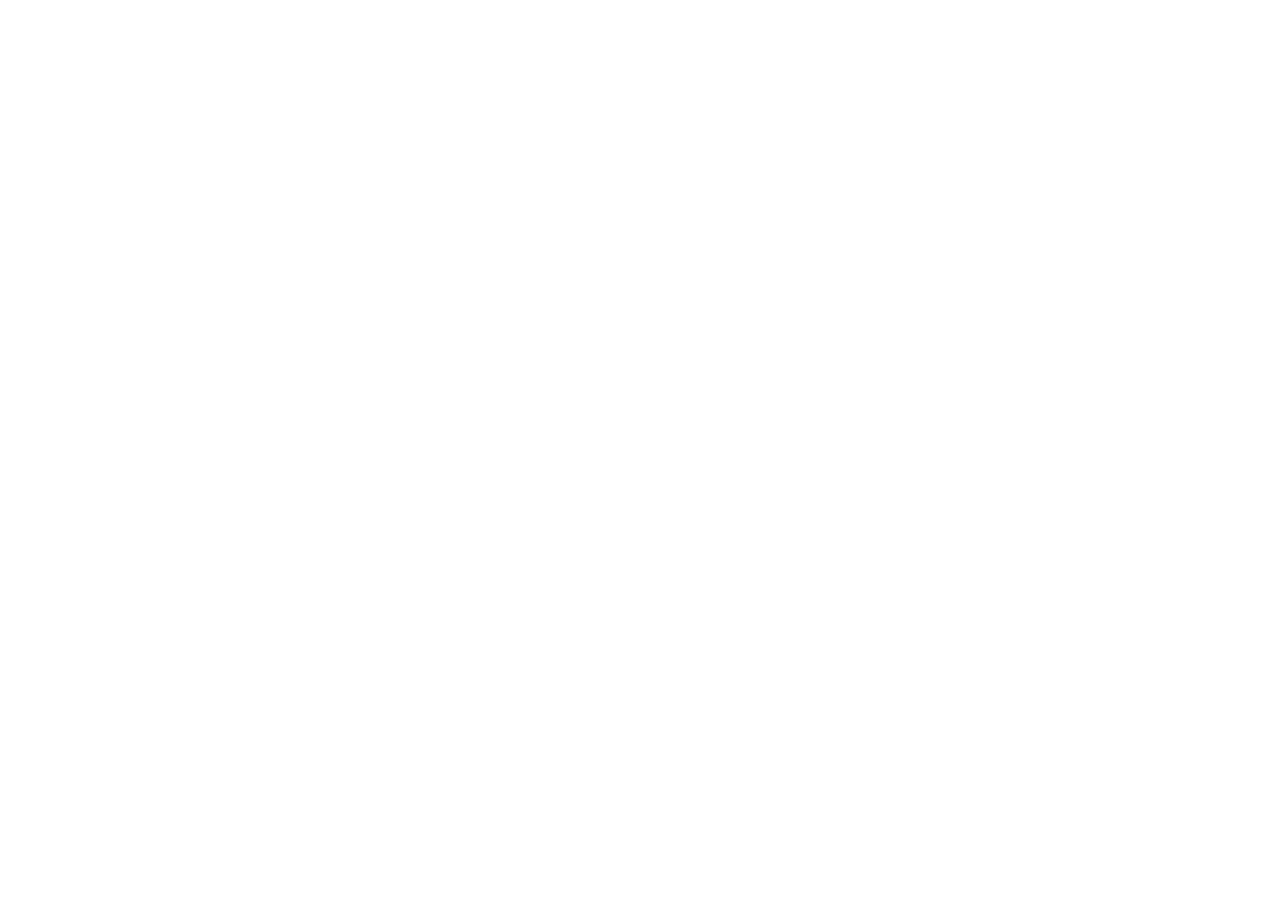
==== index.html @ ecea60c1 "created html and css files" ====
<!DOCTYPE html>
<html lang="en-US">


<head>
    <link rel="stylesheet" href="layout.css">
    <title>My First Website</title>
    <meta charset="UTF-8">
</head>

<body>






















</body>
</html>
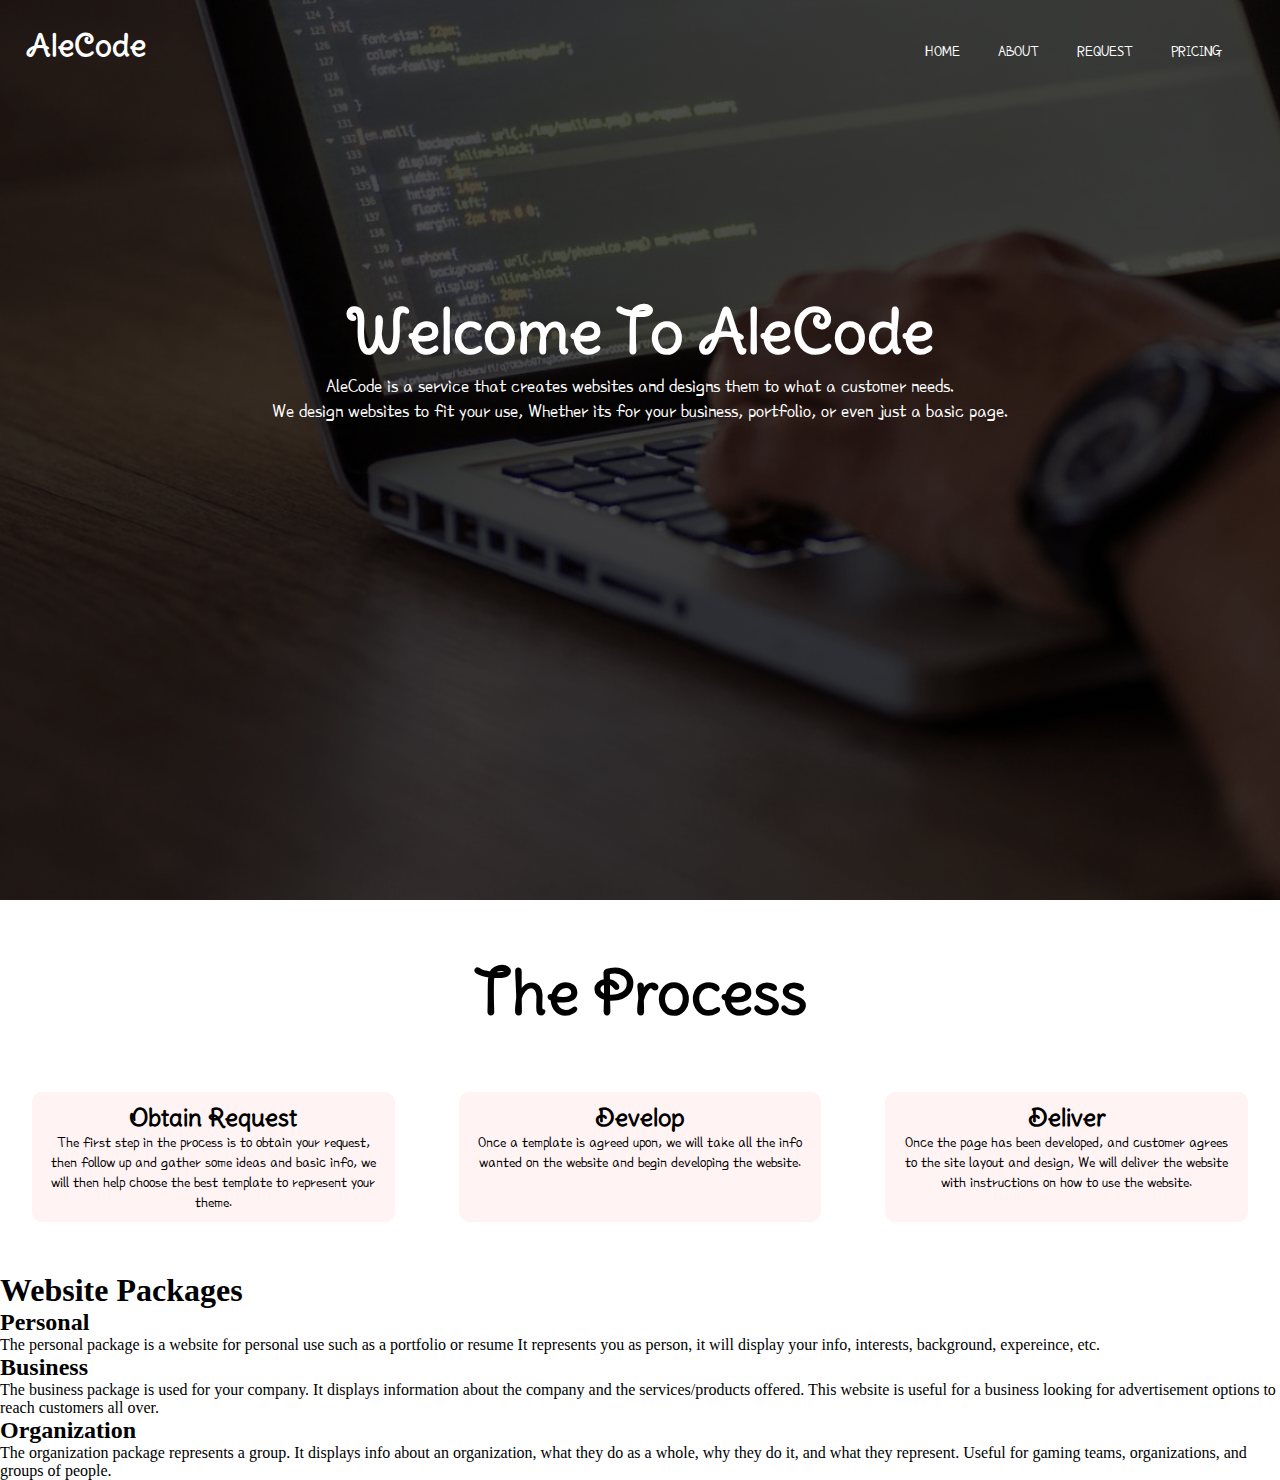
==== commit 0ebe03da: "created first half of index page and added css" ====
--- a/index.html
+++ b/index.html
@@ -1,14 +1,89 @@
 <!DOCTYPE html>
-<html lang="en-US">
+<html lang="en">
 
 
 <head>
     <link rel="stylesheet" href="layout.css">
     <title>My First Website</title>
     <meta charset="UTF-8">
+    <meta name="viewport" content="width=device-width, initial-scale=1.0">
+    <link rel="preconnect" href="https://fonts.googleapis.com">
+    <link rel="preconnect" href="https://fonts.gstatic.com" crossorigin>
+    <link href="https://fonts.googleapis.com/css2?family=Delius+Swash+Caps&display=swap" rel="stylesheet">
+    <link rel="preconnect" href="https://fonts.googleapis.com">
+    <link rel="preconnect" href="https://fonts.gstatic.com" crossorigin>
+    <link href="https://fonts.googleapis.com/css2?family=Poor+Story&display=swap" rel="stylesheet">
 </head>
 
 <body>
+    <section class="head-nav">
+        <nav>
+                <h1>AleCode</h1>
+            <div class="nav-links">
+                <ul>
+                    <li><a href="#">HOME</a></li>
+                    <li><a href="#">ABOUT</a></li>
+                    <li><a href="#">REQUEST</a></li>
+                    <li><a href="#">PRICING</a></li>
+                </ul>
+            </div>
+        </nav>
+            <div class="header-text">
+                <h1>Welcome To AleCode</h1>
+                <p> AleCode is a service that creates websites and designs them to what a customer needs.<br>
+                    We design websites to fit your use, Whether its for your business, portfolio, or even just a basic page.
+                </p>
+            </div>
+    </section>
+
+    <section class="process-body">
+
+            <h1>The Process</h1>
+        <div class="row">
+            <div class="the-options">
+                <h2>Obtain Request</h2>
+                <p>The first step in the process is to obtain your request, then follow up and gather some ideas and basic info,
+                    we will then help choose the best template to represent your theme.
+                </p>
+            </div>
+            <div class="the-options">
+                <h2>Develop</h2>
+                <p>Once a template is agreed upon, we will take all the info wanted on the website and begin developing the website.
+                </p>
+            </div>
+            <div class="the-options">
+                <h2>Deliver</h2>
+                <p>Once the page has been developed, and customer agrees to the site layout and design, We will deliver the website
+                    with instructions on how to use the website.
+                </p>
+            </div>
+
+        </div>
+    </section>
+
+    <section class="website-packages">
+        <h1>Website Packages</h1>
+        <div class="pack-row">
+            <div class="packages">
+                <h2>Personal</h2>
+                <p>The personal package is a website for personal use such as a portfolio or resume It represents you as person,
+                    it will display your info, interests, background, expereince, etc.
+                </p>
+            </div>
+            <div class="packages">
+                <h2>Business</h2>
+                <p>The business package is used for your company. It displays information about the company and the services/products
+                    offered. This website is useful for a business looking for advertisement options to reach customers all over.
+                </p>
+            </div>
+            <div class="packages">
+                <h2>Organization</h2>
+                <p>The organization package represents a group. It displays info about an organization, what they do as a whole,
+                    why they do it, and what they represent. Useful for gaming teams, organizations, and groups of people.
+                </p>
+            </div>
+        </div>
+    </section>
 
 
 
--- a/layout.css
+++ b/layout.css
@@ -0,0 +1,92 @@
+* {
+    margin: 0;
+    padding: 0;
+}
+
+.head-nav {
+    min-height: 100vh;
+    width: 100%;
+    background-image: linear-gradient(rgba(0,0,0,0.7), rgba(0,0,0,0.7)), url(coding-bg.png);
+    background-size: cover;
+    background-position: center;
+    position: relative;
+}
+
+nav {
+    display: flex;
+    justify-content: space-between;
+    padding: 2%;
+    margin-right: 10px;
+}
+nav h1 {
+    font-size: 30px;
+    font-family: 'Delius Swash Caps', cursive;
+    color: white;
+}
+.nav-links ul li {
+    list-style: none;
+    display: inline-block;
+    padding: 8px 12px;
+    margin-top: 7px;
+    margin-right: 10px;
+    position: relative;
+}
+.nav-links ul li a {
+    color: white;
+    text-decoration: none;
+    font-family: 'Poor Story', cursive;
+    transition: 1s;
+}
+.nav-links ul li a:hover {
+    font-size: 25px;
+}
+.header-text h1 {
+    color: white;
+    font-size: 60px;
+    display: flex;
+    justify-content: center;
+    position: relative;
+    margin-top: 200px;
+    font-family: 'Delius Swash Caps', cursive;
+}
+.header-text p {
+    color: white;
+    font-size: 20px;
+    font-family: 'Poor Story', cursive;
+    text-align: center;
+    padding-top: 5px;
+}
+.process-body h1 {
+    text-align: center;
+    font-size: 60px;
+    font-family: 'Delius Swash Caps', cursive;
+    margin-top: 55px;
+    margin-bottom: 30px;
+}
+.row {
+    display: flex;
+    justify-content: space-between;
+
+}
+.the-options {
+    background-color: #fff3f3;
+    margin: 2em;
+    padding: 10px 12px;
+    flex-basis: 30%;
+    border-radius: 10px;
+    margin-bottom: 50px;
+    box-sizing: border-box;
+    transition: 1s;
+
+}
+.the-options h2 {
+    text-align: center;
+    font-family: 'Delius Swash Caps', cursive;
+}
+.the-options p {
+    text-align: center;
+    font-family: 'Poor Story', cursive;
+}
+.the-options:hover {
+    box-shadow: 0 0 20px 0px rgba(0,0,0,0.7);
+}
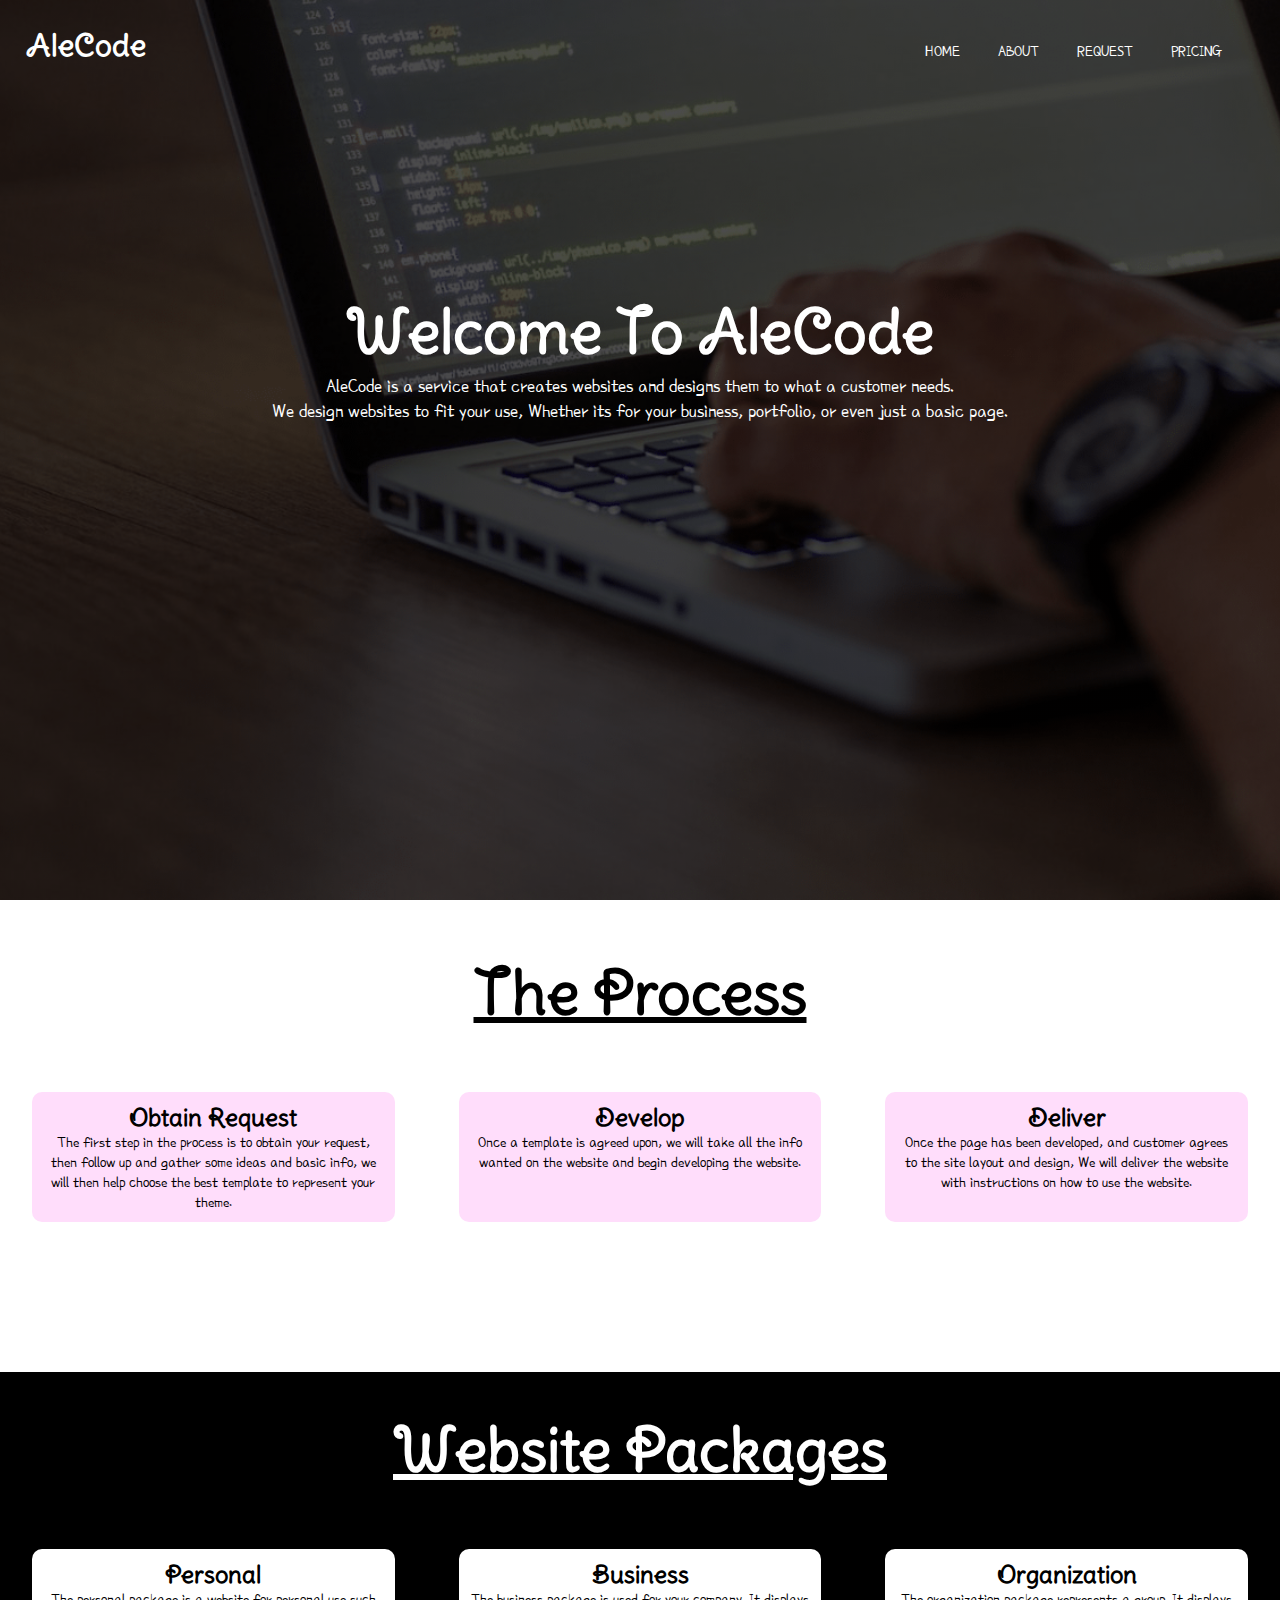
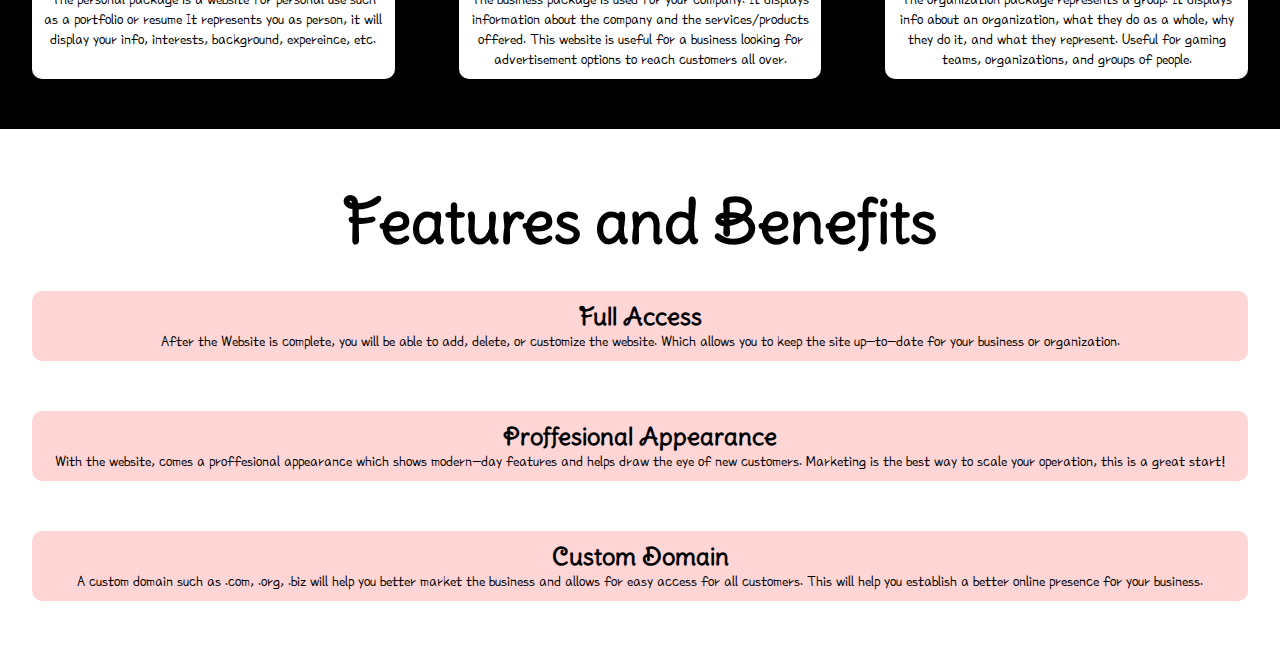
==== commit b218ac96: "Created pages, added content to index and About page" ====
--- a/index.html
+++ b/index.html
@@ -21,10 +21,10 @@
                 <h1>AleCode</h1>
             <div class="nav-links">
                 <ul>
-                    <li><a href="#">HOME</a></li>
-                    <li><a href="#">ABOUT</a></li>
-                    <li><a href="#">REQUEST</a></li>
-                    <li><a href="#">PRICING</a></li>
+                    <li><a href="index.html">HOME</a></li>
+                    <li><a href="html/about.html">ABOUT</a></li>
+                    <li><a href="html/request.html">REQUEST</a></li>
+                    <li><a href="html/pricing.html">PRICING</a></li>
                 </ul>
             </div>
         </nav>
@@ -85,26 +85,29 @@
         </div>
     </section>
 
-
-
-
-
-
-
-
-
-
-
-
-
-
-
-
-
-
-
-
-
+    <section class="features-benefits">
+        <h1>Features and Benefits</h1>
+        <div class="feature-row">
+            <div class="benefits">
+                <h2>Full Access</h2>
+                <p>After the Website is complete, you will be able to add, delete, or customize the website.
+                    Which allows you to keep the site up-to-date for your business or organization.
+                </p>
+            </div>
+            <div class="benefits">
+                <h2>Proffesional Appearance</h2>
+                <p>With the website, comes a proffesional appearance which shows modern-day features and helps draw
+                    the eye of new customers. Marketing is the best way to scale your operation, this is a great start!
+                </p>
+            </div>
+            <div class="benefits">
+                <h2>Custom Domain</h2>
+                <p>A custom domain such as .com, .org, .biz will help you better market the business and allows for easy access
+                    for all customers. This will help you establish a better online presence for your business.
+                </p>
+            </div>
+        </div>
+    </section>
 
 </body>
 </html>
--- a/layout.css
+++ b/layout.css
@@ -62,6 +62,8 @@
     font-family: 'Delius Swash Caps', cursive;
     margin-top: 55px;
     margin-bottom: 30px;
+    text-decoration: underline;
+    text-decoration-style: solid;
 }
 .row {
     display: flex;
@@ -69,7 +71,7 @@
 
 }
 .the-options {
-    background-color: #fff3f3;
+    background-color: #ffddfb;
     margin: 2em;
     padding: 10px 12px;
     flex-basis: 30%;
@@ -88,5 +90,73 @@
     font-family: 'Poor Story', cursive;
 }
 .the-options:hover {
-    box-shadow: 0 0 20px 0px rgba(0,0,0,0.7);
+    transform: scale(1.2);
 }
+.website-packages {
+    background-color: black;
+}
+.packages {
+    background-color: #ffffff;
+    margin: 2em;
+    padding: 10px 12px;
+    flex-basis: 30%;
+    border-radius: 10px;
+    margin-bottom: 50px;
+    box-sizing: border-box;
+    transition: 1s;
+}
+.packages h2 {
+    text-align: center;
+    font-family: 'Delius Swash Caps', cursive;
+    color: rgb(0, 0, 0);
+}
+.packages p {
+    text-align: center;
+    font-family: 'Poor Story', cursive;
+    color: rgb(0, 0, 0);
+}
+.packages:hover {
+    box-shadow: 0 0 30px 0px rgba(255, 255, 255, 0.7);
+}
+.pack-row {
+    display: flex;
+    justify-content: space-between;
+}
+.website-packages h1 {
+    text-align: center;
+    font-size: 60px;
+    font-family: 'Delius Swash Caps', cursive;
+    margin-top: 100px;
+    margin-bottom: 30px;
+    color: white;
+    padding-top: 40px;
+    text-decoration: underline;
+}
+.features-benefits h1 {
+    text-align: center;
+    font-size: 60px;
+    font-family: 'Delius Swash Caps', cursive;
+    margin-top: 55px;
+    margin-bottom: 30px;
+}
+.benefits {
+    background-color: #ffd5d5;
+    margin: 2em;
+    padding: 10px 12px;
+    flex-basis: 30%;
+    border-radius: 10px;
+    margin-bottom: 50px;
+    box-sizing: border-box;
+    transition: 1s;
+}
+.benefits h2 {
+    text-align: center;
+    font-family: 'Delius Swash Caps', cursive;
+}
+.benefits p {
+    text-align: center;
+    font-family: 'Poor Story', cursive;
+}
+.benefits:hover {
+    transform: scale(1.2);
+}
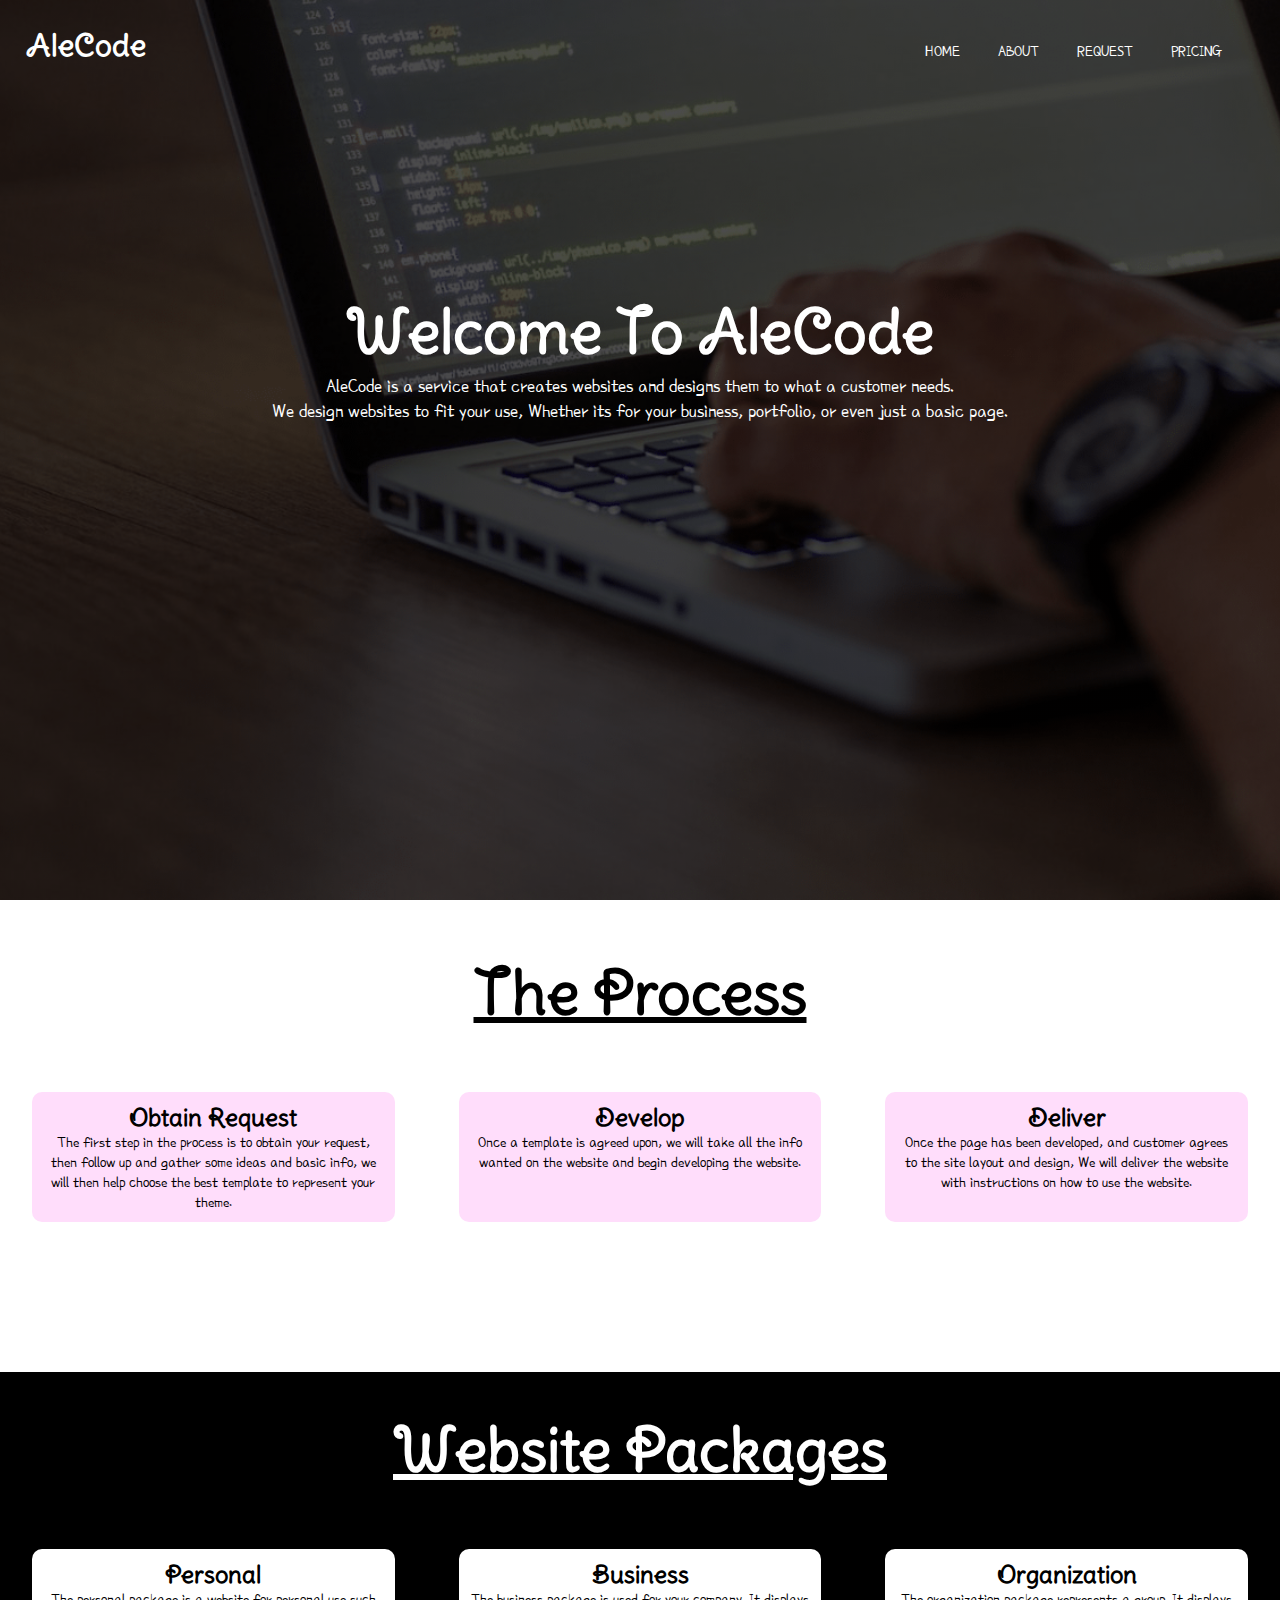
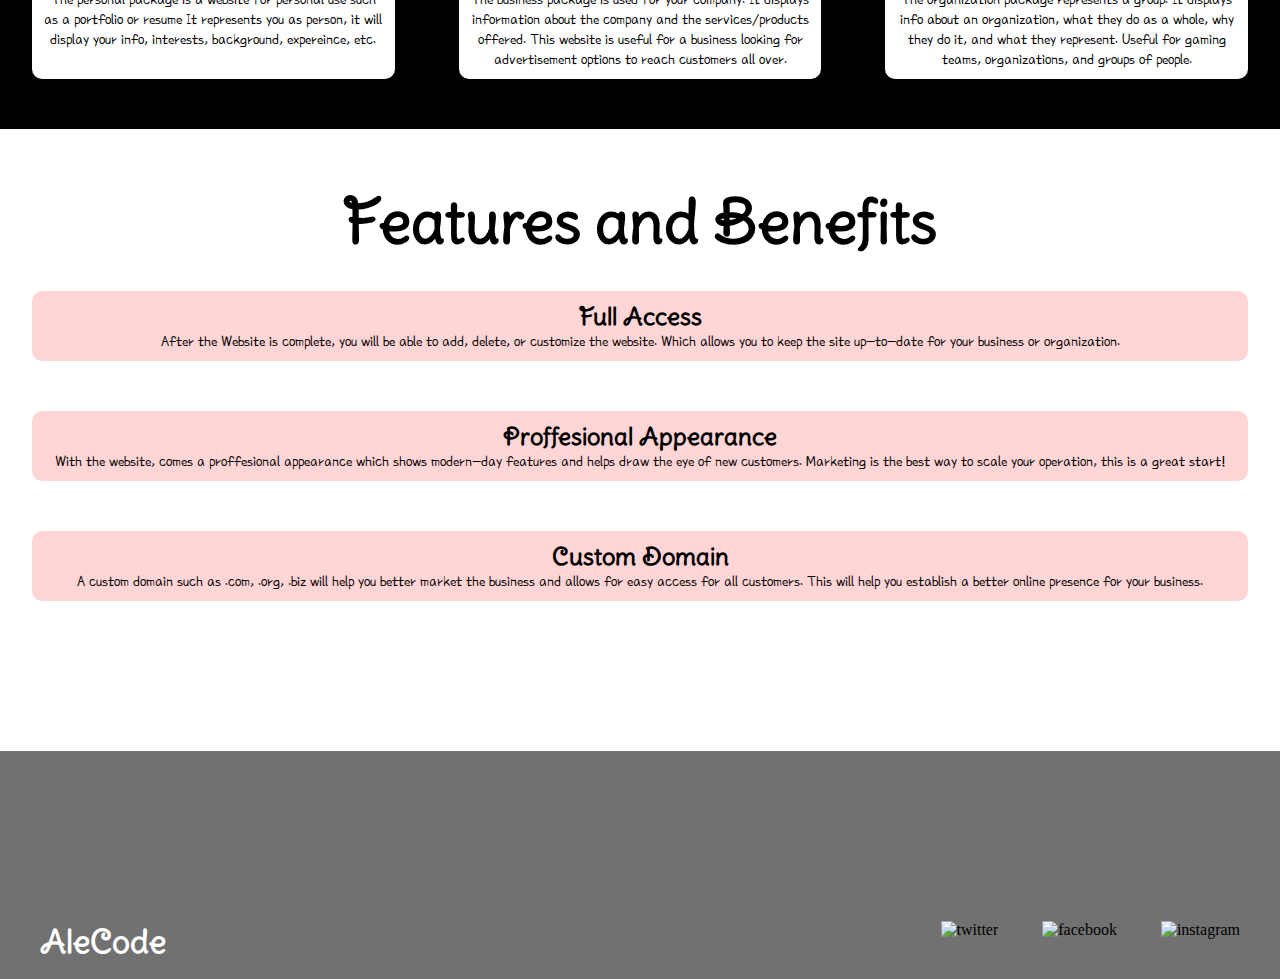
==== commit e02c2217: "Finished Website" ====
--- a/index.html
+++ b/index.html
@@ -109,5 +109,16 @@
         </div>
     </section>
 
+    <section class="foot">
+        <footer class="footer">
+            <h1>AleCode</h1>
+            <div class="foot-content">
+                <img src="C:\Users\alexj\OneDrive\Documents\twitter.png" alt="twitter">
+                <img src="C:\Users\alexj\OneDrive\Documents\facebook.png" alt="facebook">
+                <img src="C:\Users\alexj\Downloads\instagram.png" alt="instagram">
+            </div>
+        </footer>
+    </section>
+
 </body>
 </html>
--- a/layout.css
+++ b/layout.css
@@ -160,3 +160,34 @@
 .benefits:hover {
     transform: scale(1.2);
 }
+footer {
+    display: flex;
+    justify-content: space-between;
+
+}
+.foot-content {
+    display: inline-block;
+}
+.foot-content img {
+    position: relative;
+    width: 25px;
+    margin-right: 40px;
+    margin-bottom: 40px;
+    margin-top: 170px;
+
+}
+footer h1 {
+    font-family: 'Delius Swash Caps',cursive;
+    padding-left: 40px;
+    padding-top: 170px;
+    color: white;
+}
+.foot {
+    min-height: 10vh;
+    width: 100%;
+    background-color: rgb(52, 52, 52, 0.7);
+    background-size: cover;
+    background-position: center;
+    position: relative;
+    margin-top: 150px;
+}
